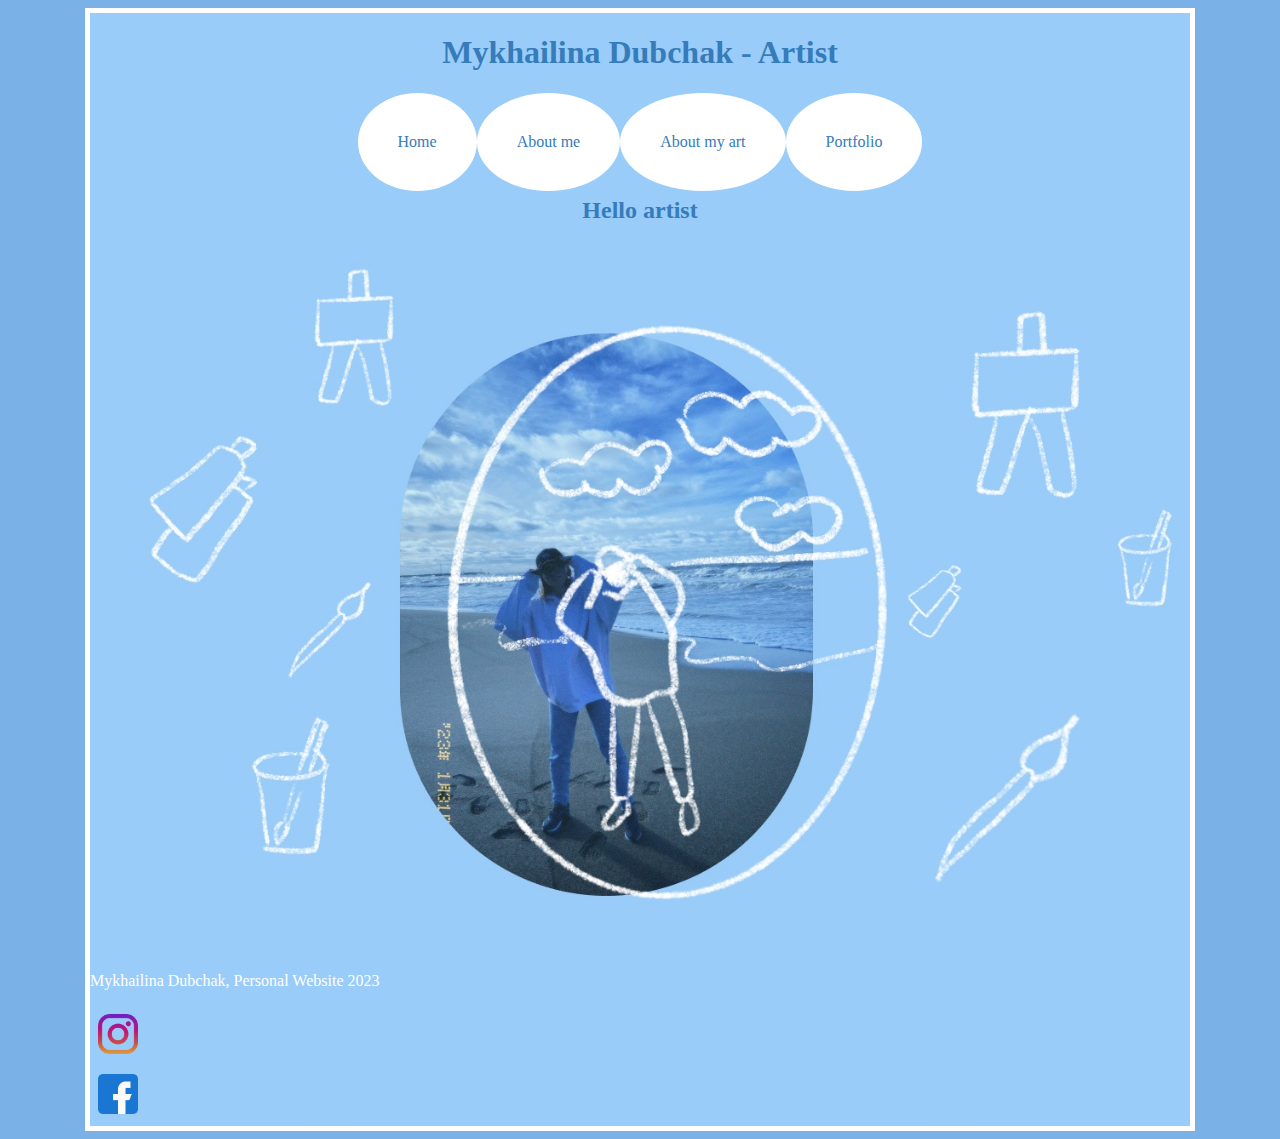
==== index.html @ 98e18fd7 "Personal Website Dubchak Mykhailina 2023" ====
<!DOCTYPE html>
<html>
    <head>
      <title> Personal MD Website </title>
      <link rel="stylesheet" href="style.css"/>
      </head>

    <body>
      <div id="conteiner">

      <header>
        <center><h1> Mykhailina Dubchak - Artist</h1></center>


          <nav>
            <div id="menu-outer">
              <div class="table">
            <ul>
                <li><a  href="index.html">Home</a></li>

                <li><a  href="About me.html">About me</a></li>

                <li><a  href="About my art.html">About my art</a></li>

                <li><a  href="Portfolio.html">Portfolio</a></li>

                </ul>
              </div>
            </div>
      </nav>

      </header>
    <main>


    <center><h2> Hello artist </h2></center>



      <img class= "thick-white-border" src="artist.jpg" alt="sea and me"/>

    </main>
    <footer>
      <p>
      Mykhailina Dubchak, Personal Website 2023
      </p>

      <a class= "more-link" target="_blank" href="https://www.instagram.com">
  <img class= "small-image" src="instagram.png">
  </a>
  <a class="more-link" target="_blank" href="https://www.facebook.com/mikhaylina.dubchak">
  <img class= "small-image" src="facebook.png">
  </a>

        </div>
    </footer>
    </body>
</html>
---- style.css ----
h1 {
  font-family: cursive;
  color: #367BBA;


}
h2{
  font-family: cursive;
  color: #367BBA;
}

ul {
  list-style-type:none;
  margin: 0;
  padding: 0;
}
li {
  float: left;
  font-family:cursive;
  font-color: #99CCF8;
}

a.more-link {
  background-color: #99CCF8;
}

a {
  display: block;
  padding: 8px;
  background-color: #fff;
  border-radius: 50%;
  border-color: #fff;

}

li a {
  display: block;
  color: #367BBA;
  text-align: center;
  padding: 40px 40px;
  text-decoration: none;
}


p {font-family: cursive;
color: #fff}

body {

background-color: #7AB2E7}
img {
width: 1090px;

}
.thick-white-border {
  border-color: #fff;
  border-width: 5px;
    border-style:hidden;
}
#conteiner {

width: 1100px;
margin-left: auto;
margin-right: auto;
background-color: #99CCF8;
border-color: #fff;
border-width: 5px;
  border-style: solid;
}

.four-column {
  display: grid;
  grid-template-columns: 25% 25% 25% 25%;
  padding: 40px;
  background-color: #99CCF8;

}
.four-column div {
  background-color: #99CCF8;
  border-color: #fff;
  border-width: 5px;
    border-style: solid;
    border-radius: 30px;
  margin-right: 10px;
  mardin-right: 10px;

}
.small-image {
  width: 40px;
  left:auto;
}
#menu-outer {
	height: 84px;
	background-color: inherit;
}

.table {
	display: table;   /* Allow the centering to work */
	margin: 0 auto;
}
ul#horizontal-list {
	min-width: 696px;
	list-style:circle;
	padding-top: 20px;
	}
  ul#horizontal-list li {
		display: inline;
	}
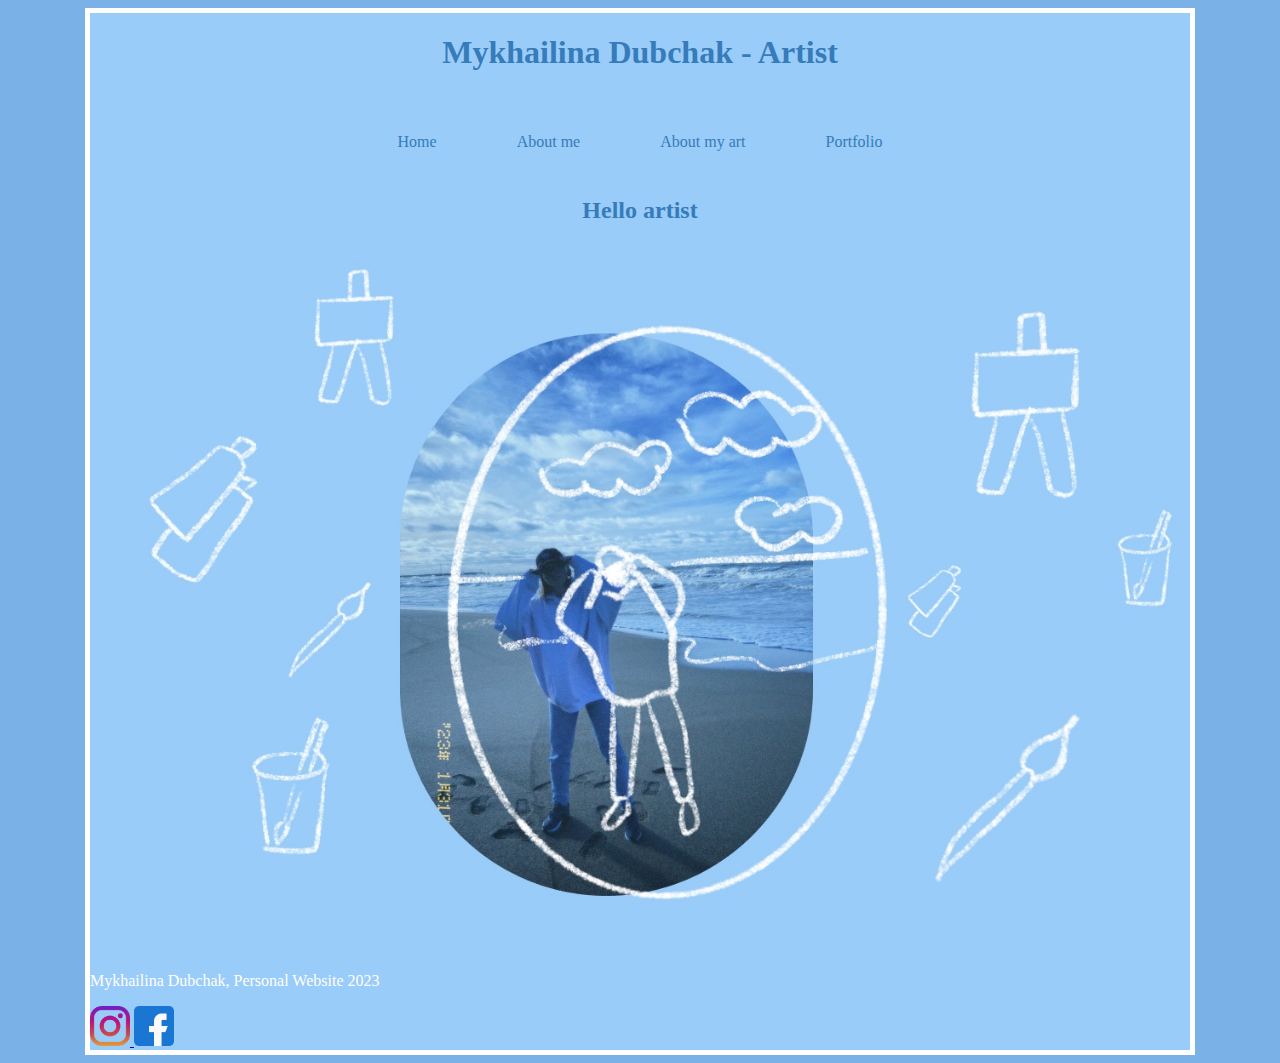
==== commit 34341040: "Add files via upload" ====
--- a/index.html
+++ b/index.html
@@ -16,14 +16,13 @@
             <div id="menu-outer">
               <div class="table">
             <ul>
-                <li><a  href="index.html">Home</a></li>
+              <li><a class="white-circle" href="index.html">Home</a></li>
 
-                <li><a  href="About me.html">About me</a></li>
+              <li><a class="white-circle" href="About me.html">About me</a></li>
 
-                <li><a  href="About my art.html">About my art</a></li>
+              <li><a class="white-circle" href="About my art.html">About my art</a></li>
 
-                <li><a  href="Portfolio.html">Portfolio</a></li>
-
+              <li><a class="white-circle" href="Portfolio.html">Portfolio</a></li>
                 </ul>
               </div>
             </div>
--- a/style.css
+++ b/style.css
@@ -19,15 +19,17 @@
   float: left;
   font-family:cursive;
   font-color: #99CCF8;
+  font-size: 16px;
 }
 
 a.more-link {
   background-color: #99CCF8;
 }
 
-a {
+}
+a.white-circle {
   display: block;
-  padding: 8px;
+  padding: 30px;
   background-color: #fff;
   border-radius: 50%;
   border-color: #fff;
@@ -59,7 +61,6 @@
     border-style:hidden;
 }
 #conteiner {
-
 width: 1100px;
 margin-left: auto;
 margin-right: auto;
@@ -69,23 +70,6 @@
   border-style: solid;
 }
 
-.four-column {
-  display: grid;
-  grid-template-columns: 25% 25% 25% 25%;
-  padding: 40px;
-  background-color: #99CCF8;
-
-}
-.four-column div {
-  background-color: #99CCF8;
-  border-color: #fff;
-  border-width: 5px;
-    border-style: solid;
-    border-radius: 30px;
-  margin-right: 10px;
-  mardin-right: 10px;
-
-}
 .small-image {
   width: 40px;
   left:auto;
@@ -104,6 +88,3 @@
 	list-style:circle;
 	padding-top: 20px;
 	}
-  ul#horizontal-list li {
-		display: inline;
-	}
